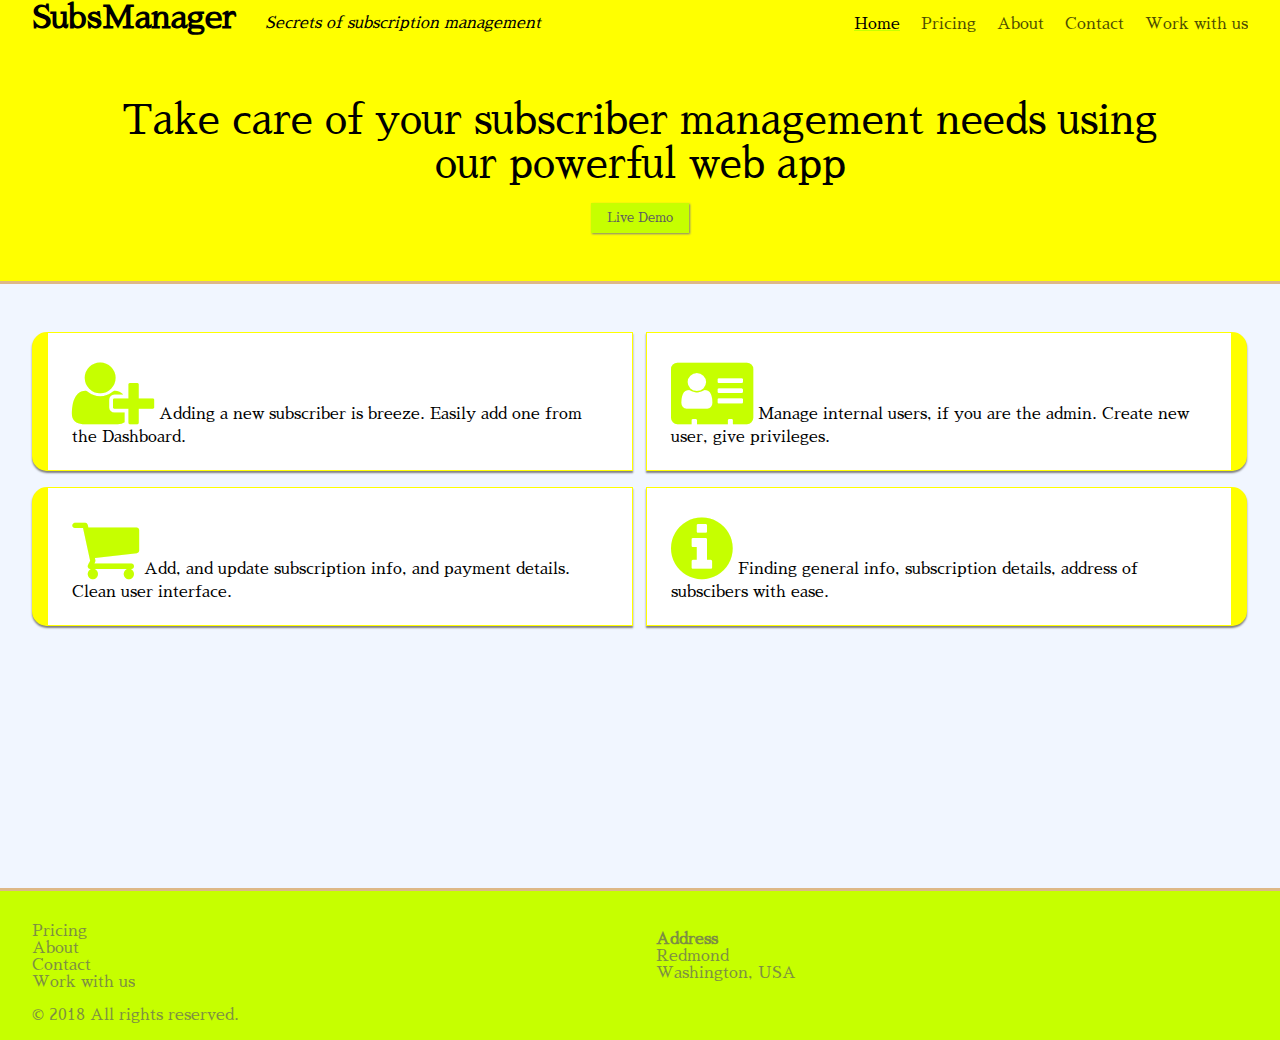
==== index.html @ 5ad56ae5 "Added basic website structure" ====
<!DOCTYPE html>
<html lang="en">
<head>
    <meta charset="UTF-8">
    <meta name="viewport" content="width=device-width, initial-scale=1.0">
    <meta http-equiv="X-UA-Compatible" content="ie=edge">

    <link rel="stylesheet" type="text/css" href="css/style.css">
    <link rel="icon" href="icons/favicon.png" type="image/gif">
    <link href="https://fonts.googleapis.com/css?family=Sawarabi+Mincho" rel="stylesheet">
    <link rel="stylesheet" href="https://cdnjs.cloudflare.com/ajax/libs/font-awesome/4.7.0/css/font-awesome.min.css">
    <script src="js/script.js"></script>
    <title>SM</title>
</head>
<body>
    <section id="message-top" style="display:none;"></section>
    <header>
        <div class="site-title">
            <h1><a href="index.html">SubsManager</a></h1>
        </div>
        <div class="site-tagline">
            <p><i>Secrets of subscription management</i></p>
        </div>
        <div class="menu-bars"  onclick="onMenuBarClick()">
            <img src="icons/bar.svg" id="menu-bar-image">
        </div>
        <nav class="header-nav">
            <ul>
                <li class="active"><a href="index.html">Home</a></li>
                <li><a href="pricing.html">Pricing</a></li>
                <li><a href="about.html">About</a></li>
                <li><a href="contact.html">Contact</a></li>
                <li><a href="not-found.html">Work with us</a></li>
            </ul>
        </nav>
        <section class="full-width-banner">
            <section class="banner-text">Take care of your subscriber management needs using our powerful web app<br></section>
            <button onclick="printMessageTop()">Live Demo</button>
        </section>
    </header>

    <main>
        <section class="alternate-style-container">
                <div>
                    <i class="fa fa-user-plus" style="font-size:72px; color: #c6ff00;"></i>
                    Adding a new subscriber is breeze. Easily add one from the Dashboard.
                </div>
                <div>
                    <i class="fa fa-vcard" style="font-size:72px; color: #c6ff00;"></i>
                    Manage internal users, if you are the admin. Create new user, give privileges.    
                </div>
                <div>
                    <i class="fa fa-shopping-cart" style="font-size:72px; color: #c6ff00;"></i>
                    Add, and update subscription info, and payment details. Clean user interface. 
                </div>
                <div>
                    <i class="fa fa-info-circle" style="font-size:72px; color: #c6ff00;"></i>
                    Finding general info, subscription details, address of subscibers with ease. 
                </div>

        </section>
    </main>

    <footer>
        <nav class="footer-nav">
            <ul>
                    <li><a href="pricing.html">Pricing</a></li>
                    <li><a href="about.html">About</a></li>
                    <li><a href="contact.html">Contact</a></li>
                    <li><a href="not-found.html">Work with us</a></li>
            </ul>
        </nav>
        <div class="footer-address">
            <b>Address</b><br>
            Redmond<br>
            Washington, USA<br>
        </div>

        <div class="footer-copyright">
            &copy; 2018 All rights reserved.
        </div>
    </footer>
</body>
</html>
---- css/style.css ----
*{
    padding:0;
    margin: 0;
}

body{
    color: #000000;
    background: #f1f6ff;
    font-family: 'Sawarabi Mincho', sans-serif;
    min-height: 100vh;
}

header,main,footer{
    padding-left: 16px;
    padding-right: 16px;
}

a{
    color: inherit;
    text-decoration: none;
}

header{
    background-color: #FFFF00;
    border-width: 0 0 3px;
    border-style: solid;
    border-color: burlywood;
}

.site-title{
    display: block;
}

.site-tagline{
    display: block;
}

header nav{
    margin-top: 16px;
    transition: height 1s;
    display: none;
}

nav ul li{
    list-style: none;
    display: block;
    width: auto;
    opacity: .7;
    margin: 0 16px 0 0;
}

nav ul li:hover{
    text-decoration: underline;
    opacity: 1;
}

nav ul li.active{
    opacity: 1;
    text-decoration: underline;
    text-decoration-color: #c6ff00;
}

.active:hover{
    text-decoration-color: #000;
}

.menu-bars img{
    width: 36px;
    height: 36px;
    position: absolute;
    top: 12px;
    right: 16px;
}

.full-width-banner{
    padding: 16px;
    text-align: center;
}

.banner-text{
    font-size: 250%;
    padding: 16px 5%;
}

header button{
    padding: 8px 16px;
    margin: 0 auto;
    border: none;
    background-color: #c6ff00;
    color: #5F5F5F;
    box-shadow: 1px 1px 2px grey;
    font-family: inherit;
}

header button:active{
    box-shadow: none;;
}

main{
    padding-top: 32px;
    padding-bottom: 32px;
    min-height: 60vh;
}


.alternate-style-container div{
    width: 80%;
    margin: auto;
    display: block;
    margin-top: 16px;
    background-color: #FFF;
    padding: 24px;
    border-color: #ffff00;
    box-shadow: 0px 2px 2px grey;
}

.alternate-style-container div:nth-child(odd){
    border-width: 1px 1px 1px 16px;
    border-style: solid;
    border-radius: 15px 0 0 15px;

}
.alternate-style-container div:nth-child(even){
    border-width: 1px 16px 1px 1px;
    border-style: solid;
    border-radius: 0 15px 15px 0;
}

.alternate-style-container div:hover{
    box-shadow: 0px 2px 8px grey;
}

.price-table table{
    text-align: left;
    display: block;
    overflow: auto;
    min-width: 280px;
    max-width: 950px;
}

.price-table table.center{
    margin: 0 auto;
}
.price-table table th,td{
    max-width: 250px;
    min-width: 100px;
}
.price-table table th,td{
    padding: 8px 16px;
}
.price-table table tr:nth-child(odd){
    background-color: #ffffff;
}
.price-table table tr:nth-child(even){
    background-color: #c6ff00;
}
.price-table thead tr:nth-child(1){
    background-color: burlywood;
}

.form-contact{
    display: block;
    min-width: 280px;
    max-width: 750px;
    margin: 0 auto;
    padding: 8px;
    background-color: #FFF;
    box-shadow: 0px 2px 4px grey;
}

.form-contact input,textarea{
    width: 100%;
    font-family: 'Sawarabi Mincho', serif;
    border-width: 1px 1px 1px 4px;
    border-style: solid;
    border-color: burlywood;
}

.form-contact input{
    min-width: 240px;
    height: 35px;
    
}

.form-contact textarea{
    width: 100%;
    height: 140px;
}

input.form-submit-button{
    border: none;
    background-color: #c6ff00;
    font-family: 'Sawarabi Mincho', sans-serif;
    width: 50%;
    font-size: 125%;
    position: relative;
    margin-top: 8px;
    left: -1px;
}

.bordered{
    border: 1px solid black; 
}

.width-s{
    width: 250px;
}
.height-s{
    height: 250px;
}

footer{
    background-color: #c6ff00;
    width: auto;
    height: auto;
    color: #5F5F5F;
    padding-top: 16px;
    padding-bottom: 16px;
    border-width: 3px 0 0;
    border-style: solid;
    border-color: burlywood;
}

.footer-nav{
    padding-top: 16px;
    width: calc(100%-32px);
}

.footer-nav ul li{
    display: block;
}
.footer-address{
    padding-top: 24px;
    opacity: .7;
    width: calc(100%-32px);
}
.footer-copyright{
    margin-top: 16px;
    opacity: .7;
}

@media only screen and (min-width: 768px){
    .site-title{
        display: inline-block;
        margin-right: 24px;
    }
    
    .site-tagline{
        display: inline-block;
    }

    header nav{
        display: block;
    }

    nav ul li{
        display: inline-block;
    }
    .menu-bars{
        display: none;
    }
}

@media only screen and (min-width: 992px){
    header,main,footer{
        padding-left: 32px;
        padding-right: 32px;
    }
    .full-width-banner{
        padding: 48px 0;
    }
    .site-tagline{
        margin-right: 24px;
    }
    .header-nav{
        display: inline-block;
        position: absolute;
        right: 16px;
    }
    .alternate-style-container div{
        display: inline-block;
        width: calc(50% - 72px);
    }
    .alternate-style-container div:nth-child(odd){
        margin-right: 8px;
    }
    .footer-nav{
        display: inline-block;
        width: calc(50%-16px);
    }
    .footer-address{
        display: inline-block;
        position: absolute;
        left: calc(50vw + 16px);
        width: calc(50%-32px);
    }

}
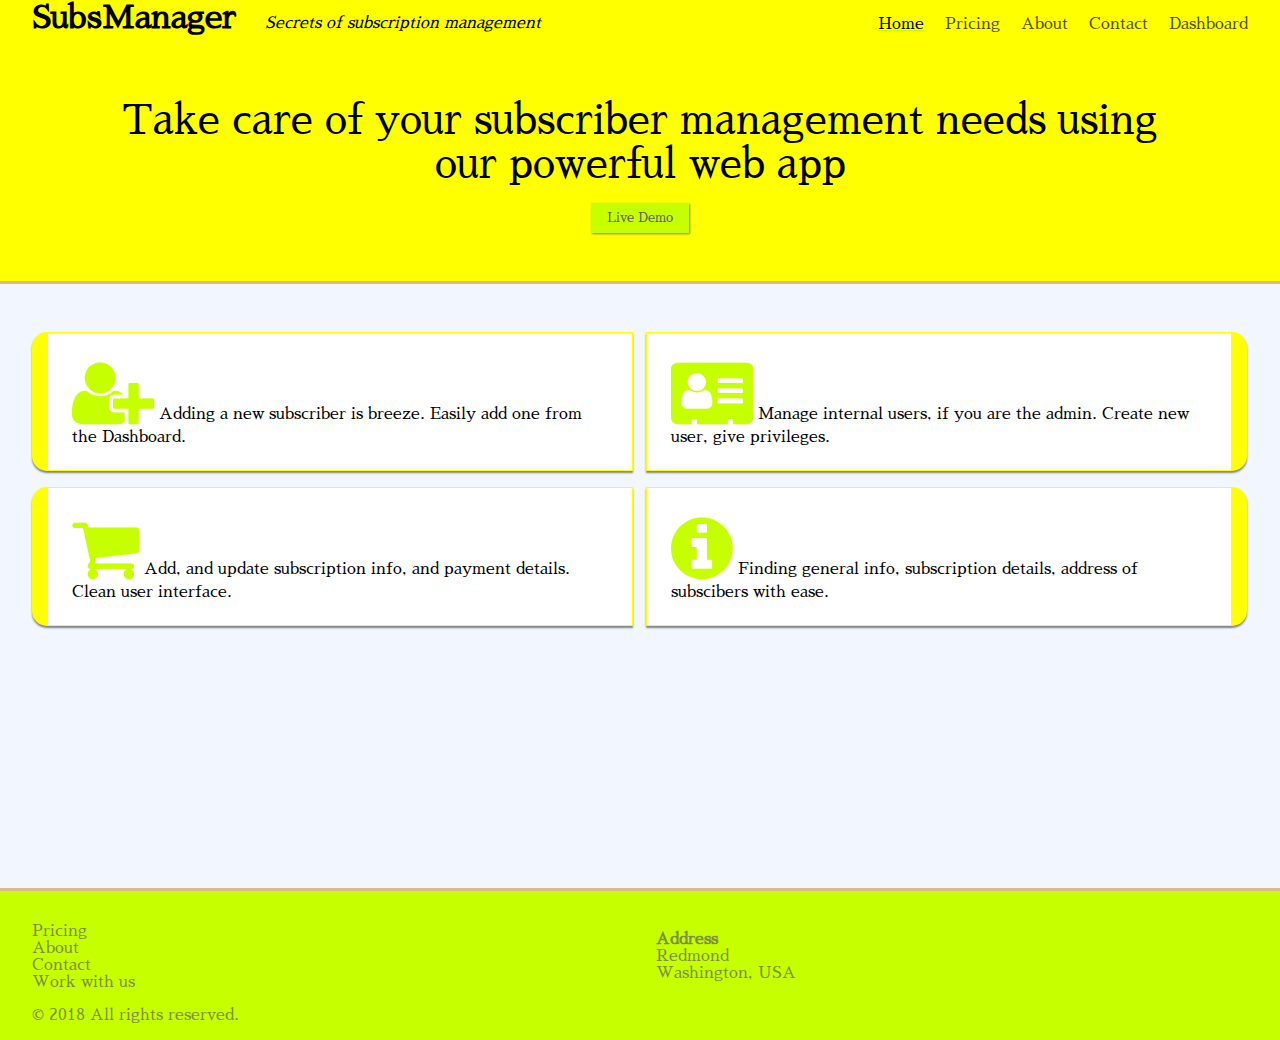
==== commit f7ef69bc: "Minor Changes" ====
--- a/index.html
+++ b/index.html
@@ -30,7 +30,7 @@
                 <li><a href="pricing.html">Pricing</a></li>
                 <li><a href="about.html">About</a></li>
                 <li><a href="contact.html">Contact</a></li>
-                <li><a href="not-found.html">Work with us</a></li>
+                <li><a href="dashboard.html">Dashboard</a></li>
             </ul>
         </nav>
         <section class="full-width-banner">
--- a/css/style.css
+++ b/css/style.css
@@ -185,6 +185,9 @@
 .form-contact textarea{
     width: 100%;
     height: 140px;
+    min-width: 100%;
+    max-width: 100%;
+    min-height: 100px;
 }
 
 input.form-submit-button{
@@ -239,6 +242,15 @@
     opacity: .7;
 }
 
+.display-block{
+    display: block;
+}
+
+.display-none{
+    display: none;
+}
+
+
 @media only screen and (min-width: 768px){
     .site-title{
         display: inline-block;
@@ -261,7 +273,7 @@
     }
 }
 
-@media only screen and (min-width: 992px){
+@media only screen and (min-width: 1024px){
     header,main,footer{
         padding-left: 32px;
         padding-right: 32px;
